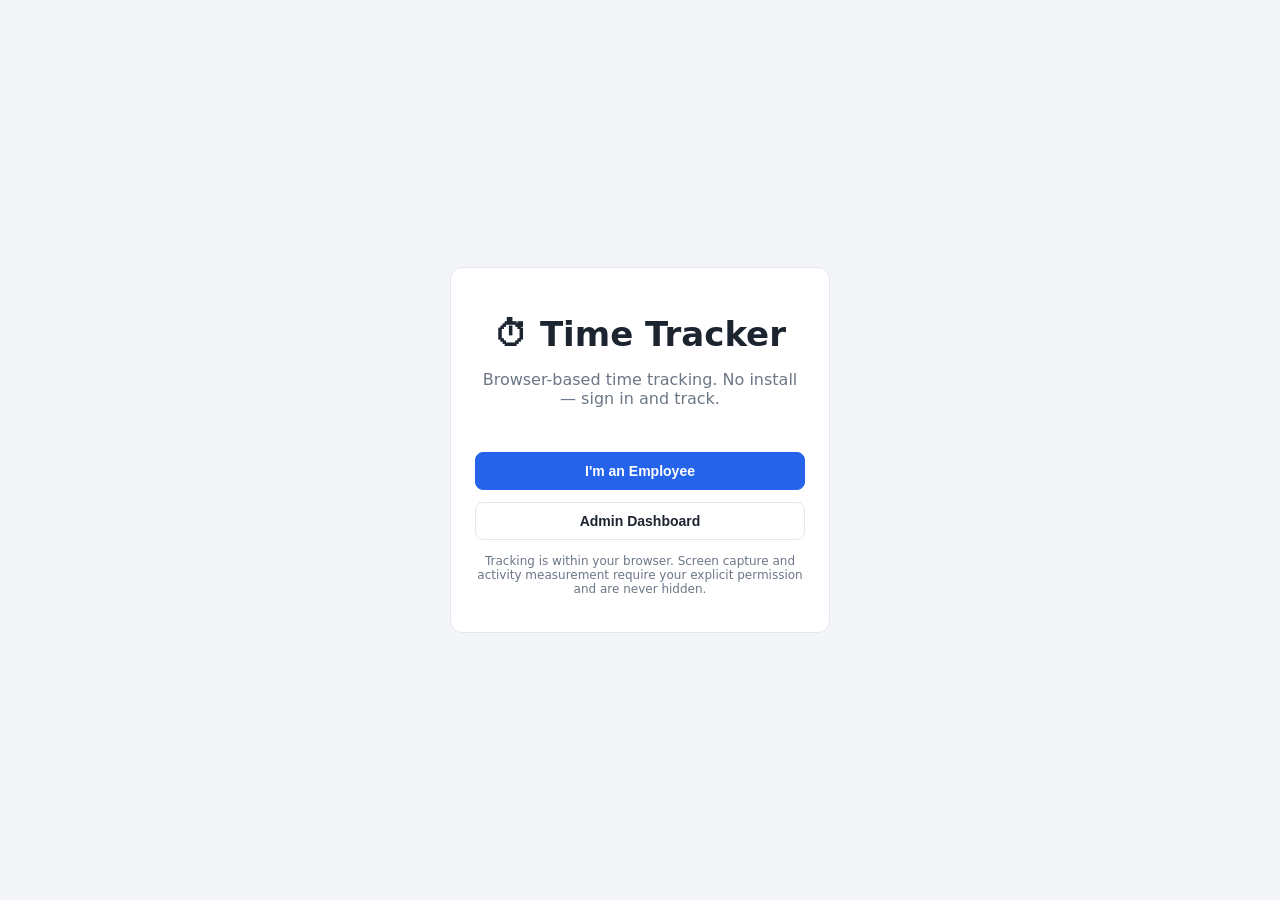
==== index.html @ 4f677f4e "Time Tracker: browser-based Hubstaff-inspired app (employee + admin, GAS backend, demo mode)" ====
<!DOCTYPE html>
<html lang="en">
<head>
<meta charset="UTF-8" />
<meta name="viewport" content="width=device-width, initial-scale=1.0" />
<title>Time Tracker</title>
<link rel="stylesheet" href="css/style.css" />
<style>
  .land { min-height: 100vh; display: flex; flex-direction: column; align-items: center; justify-content: center; text-align: center; padding: 24px; }
  .land h1 { font-size: 34px; margin-bottom: 6px; }
  .land .lead { color: var(--muted); margin-bottom: 32px; }
  .land .card { max-width: 380px; }
  .land .btn { width: 100%; margin-top: 12px; }
</style>
</head>
<body>
<div class="land">
  <div class="card">
    <h1>⏱ <span id="appName"></span></h1>
    <p class="lead">Browser-based time tracking. No install — sign in and track.</p>
    <button class="btn primary" onclick="location.href='employee.html'">I'm an Employee</button>
    <button class="btn" onclick="location.href='admin.html'">Admin Dashboard</button>
    <p class="hint">Tracking is within your browser. Screen capture and activity measurement
    require your explicit permission and are never hidden.</p>
  </div>
</div>
<script src="js/config.js"></script>
<script>document.getElementById('appName').textContent = window.TT_CONFIG.APP_NAME;</script>
</body>
</html>
---- css/style.css ----
:root {
  --bg: #f3f5f8;
  --card: #ffffff;
  --border: #e3e7ee;
  --text: #1c2430;
  --muted: #6b7686;
  --primary: #2563eb;
  --primary-d: #1d4ed8;
  --ok: #16a34a;
  --warn: #d97706;
  --danger: #dc2626;
  --radius: 12px;
}
* { box-sizing: border-box; }
body {
  margin: 0; font-family: "Segoe UI", system-ui, -apple-system, sans-serif;
  background: var(--bg); color: var(--text);
}
.hidden { display: none !important; }
.view { min-height: 100vh; }

.demo-banner {
  background: #fff4d6; color: #7a5b00; padding: 8px 16px; font-size: 13px;
  border-bottom: 1px solid #f0dfa0; text-align: center;
}

/* cards */
.card {
  background: var(--card); border: 1px solid var(--border); border-radius: var(--radius);
  padding: 24px;
}
.login-card { max-width: 360px; margin: 8vh auto; }
.brand { font-size: 26px; margin: 0 0 4px; }
.sub { color: var(--muted); margin: 0 0 20px; }
.hint { color: var(--muted); font-size: 12px; margin-top: 14px; }

/* form */
label { display: block; margin-bottom: 14px; font-size: 13px; font-weight: 600; color: var(--muted); }
label.checkline { display: flex; align-items: center; gap: 8px; font-weight: 500; }
input, select {
  width: 100%; padding: 10px 12px; margin-top: 5px; border: 1px solid var(--border);
  border-radius: 8px; font-size: 14px;
}
input:focus, select:focus { outline: 2px solid var(--primary); outline-offset: 1px; }
input[type="date"] { width: auto; margin-top: 0; }
.checkline input { width: auto; margin: 0; }

/* buttons */
.btn {
  border: 1px solid var(--border); background: var(--card); color: var(--text);
  padding: 10px 16px; border-radius: 8px; font-size: 14px; cursor: pointer; font-weight: 600;
  transition: background .15s, border-color .15s;
}
.btn:hover { background: #f6f8fb; }
.btn.primary { background: var(--primary); border-color: var(--primary); color: #fff; }
.btn.primary:hover { background: var(--primary-d); }
.btn.danger { background: var(--danger); border-color: var(--danger); color: #fff; }
.btn.warn { background: var(--warn); border-color: var(--warn); color: #fff; }
.btn.accent { background: var(--primary); border-color: var(--primary); color: #fff; }
.btn.ghost { background: transparent; border-color: transparent; color: var(--muted); }
.btn.block { width: 100%; }
.btn-row { display: flex; gap: 10px; flex-wrap: wrap; margin-top: 14px; align-items: center; }
.btn-row-inline { display: flex; gap: 8px; flex-wrap: wrap; margin: 10px 0; }
.btn:disabled { opacity: .5; cursor: not-allowed; }

.select { max-width: 260px; }

/* messages */
.msg { font-size: 13px; margin-top: 10px; }
.msg.error { color: var(--danger); }
.msg.ok { color: var(--ok); }

/* Pills */
.pill {
  display: inline-block; padding: 4px 12px; border-radius: 999px; font-size: 12px;
  background: #eef1f5; color: var(--muted); font-weight: 600; border: 1px solid var(--border);
}
.p-ok { background: #e7f6ec; color: var(--ok); border-color: #bcdcc6; }
.p-warn { background: #fdf3e3; color: var(--warn); border-color: #f2d9a8; }
.p-muted { background: #eef1f5; color: var(--muted); }

.badge { display: inline-block; padding: 2px 9px; border-radius: 999px; font-size: 12px; font-weight: 600; }
.b-ok { background: #e7f6ec; color: var(--ok); }
.b-warn { background: #fdf3e3; color: var(--warn); }
.b-muted { background: #eef1f5; color: var(--muted); }

/* Employee header */
.employee-bg { background: linear-gradient(180deg, #0f1b30 0%, var(--bg) 30%); }
.tracker-header {
  display: flex; justify-content: space-between; align-items: center;
  padding: 16px 24px; color: #fff;
}
.tracker-header .logo { font-size: 18px; font-weight: 700; }
.header-right { display: flex; gap: 10px; align-items: center; }
.employee-bg .pill { background: rgba(255,255,255,.12); color: #fff; border-color: rgba(255,255,255,.2); }
.employee-bg .p-ok { background: #123; }

.tracker-main { max-width: 780px; margin: 0 auto; padding: 16px 24px 60px; }

.hero-card { text-align: center; }
.timer-display {
  font-size: 56px; font-weight: 300; font-variant-numeric: tabular-nums; letter-spacing: 2px;
}
.timer-labels { display: flex; gap: 22px; justify-content: center; flex-wrap: wrap; color: var(--muted); font-size: 13px; margin-top: 8px; }
.stat-inline b { color: var(--text); }
.idle-on b, .idle-on { color: var(--warn); }
.controls { margin-top: 24px; }
.controls .btn-row { justify-content: center; }
.capture-card { margin-top: 16px; }

.preview-video { width: 100%; max-width: 320px; border-radius: 8px; border: 2px solid var(--primary); margin-bottom: 8px; }

/* Admin */
.dash-main { max-width: 1120px; margin: 0 auto; padding: 20px 24px 80px; }
.kpi-row { display: grid; grid-template-columns: repeat(auto-fit, minmax(140px,1fr)); gap: 14px; margin-bottom: 18px; }
.kpi { background: var(--card); border: 1px solid var(--border); border-radius: var(--radius); padding: 18px; text-align: center; }
.kpi-num { display: block; font-size: 30px; font-weight: 700; }
.kpi-lab { color: var(--muted); font-size: 13px; }

.filter-card { display: flex; gap: 12px; flex-wrap: wrap; align-items: end; margin-bottom: 14px; }
.filter-card select, .filter-card input { width: auto; margin-top: 0; }

.tabs { display: flex; gap: 4px; border-bottom: 2px solid var(--border); margin-bottom: 18px; flex-wrap: wrap; }
.tab { border: none; background: none; padding: 10px 14px; font-size: 14px; font-weight: 600; color: var(--muted); cursor: pointer; border-bottom: 2px solid transparent; margin-bottom: -2px; }
.tab.active { color: var(--primary); border-bottom-color: var(--primary); }

.table-wrap { overflow-x: auto; background: var(--card); border: 1px solid var(--border); border-radius: var(--radius); }
table { width: 100%; border-collapse: collapse; font-size: 13px; }
th, td { padding: 9px 12px; text-align: left; border-bottom: 1px solid var(--border); white-space: nowrap; }
th { color: var(--muted); font-weight: 600; font-size: 12px; text-transform: uppercase; letter-spacing: .3px; }
tbody tr:hover { background: #f8fafc; }
h2 { margin: 22px 0 10px; font-size: 18px; }

.gallery { display: grid; grid-template-columns: repeat(auto-fill, minmax(200px,1fr)); gap: 14px; }
.shot { margin: 0; background: var(--card); border: 1px solid var(--border); border-radius: var(--radius); overflow: hidden; }
.shot-img img { width: 100%; display: block; }
.shot-empty { display: block; padding: 30px 10px; color: var(--muted); font-size: 12px; text-align: center; }
.shot figcaption { padding: 8px; font-size: 12px; color: var(--muted); }

.project { background: var(--card); border: 1px solid var(--border); border-radius: var(--radius); padding: 14px 18px; margin-bottom: 10px; }
.project h4 { margin: 0 0 8px; }
.project ul { margin: 0; padding-left: 18px; }
.muted { color: var(--muted); }
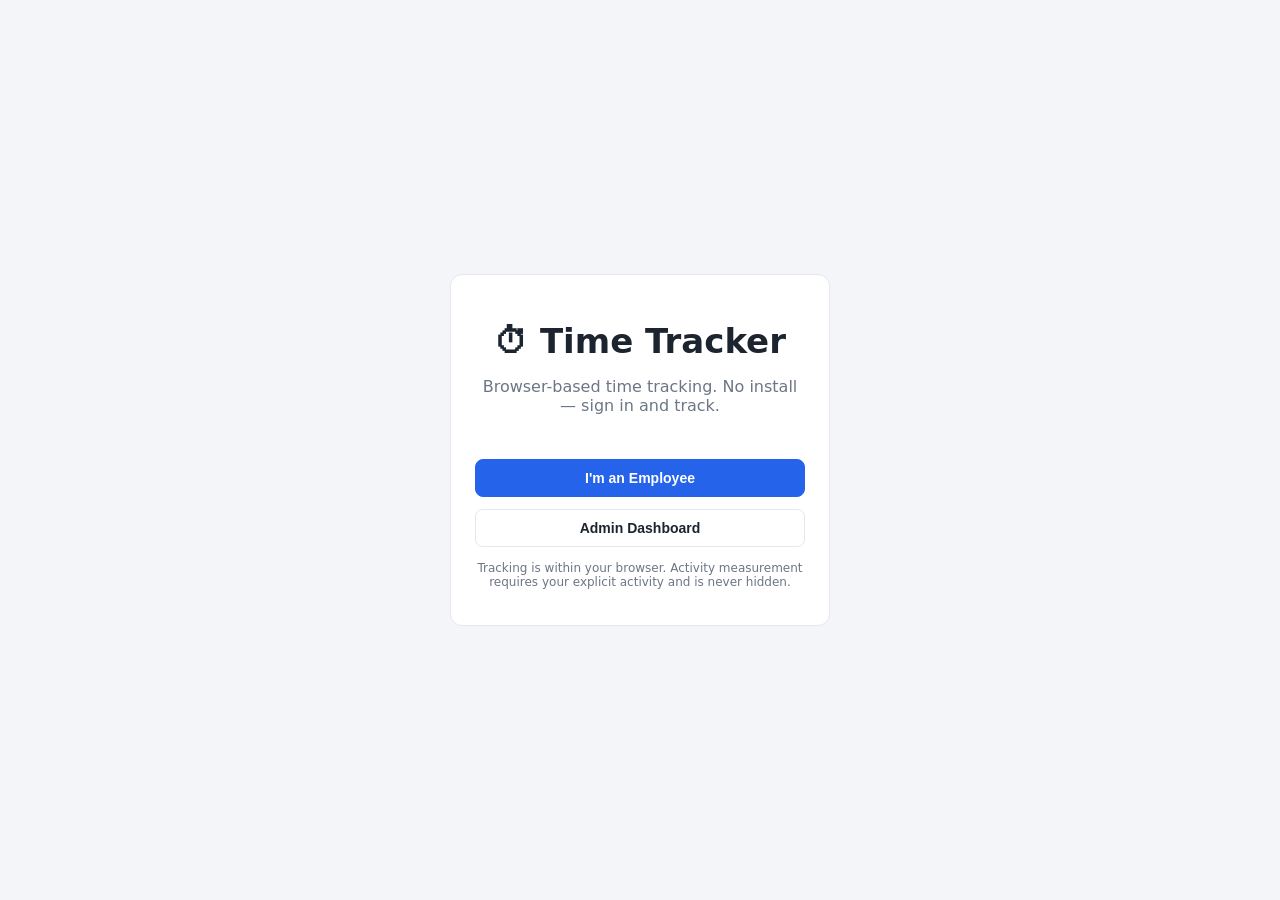
==== commit 5d9474b8: "Remove screenshot feature entirely: delete screenshot.js, drop Screenshots page/nav/config/gallery/a" ====
--- a/index.html
+++ b/index.html
@@ -20,8 +20,8 @@
     <p class="lead">Browser-based time tracking. No install — sign in and track.</p>
     <button class="btn primary" onclick="location.href='employee.html'">I'm an Employee</button>
     <button class="btn" onclick="location.href='admin.html'">Admin Dashboard</button>
-    <p class="hint">Tracking is within your browser. Screen capture and activity measurement
-    require your explicit permission and are never hidden.</p>
+    <p class="hint">Tracking is within your browser. Activity measurement requires
+    your explicit activity and is never hidden.</p>
   </div>
 </div>
 <script src="js/config.js"></script>
--- a/css/style.css
+++ b/css/style.css
@@ -106,9 +106,6 @@
 .idle-on b, .idle-on { color: var(--warn); }
 .controls { margin-top: 24px; }
 .controls .btn-row { justify-content: center; }
-.capture-card { margin-top: 16px; }
-
-.preview-video { width: 100%; max-width: 320px; border-radius: 8px; border: 2px solid var(--primary); margin-bottom: 8px; }
 
 /* Admin */
 .dash-main { max-width: 1120px; margin: 0 auto; padding: 20px 24px 80px; }
@@ -132,12 +129,142 @@
 h2 { margin: 22px 0 10px; font-size: 18px; }
 
 .gallery { display: grid; grid-template-columns: repeat(auto-fill, minmax(200px,1fr)); gap: 14px; }
-.shot { margin: 0; background: var(--card); border: 1px solid var(--border); border-radius: var(--radius); overflow: hidden; }
-.shot-img img { width: 100%; display: block; }
-.shot-empty { display: block; padding: 30px 10px; color: var(--muted); font-size: 12px; text-align: center; }
-.shot figcaption { padding: 8px; font-size: 12px; color: var(--muted); }
 
 .project { background: var(--card); border: 1px solid var(--border); border-radius: var(--radius); padding: 14px 18px; margin-bottom: 10px; }
 .project h4 { margin: 0 0 8px; }
 .project ul { margin: 0; padding-left: 18px; }
 .muted { color: var(--muted); }
+
+/* ============ ADMIN DASHBOARD (hubstaff-style shell) ============ */
+.app-shell { display: flex; min-height: 100vh; }
+.sidebar {
+  width: 240px; background: #0f1b30; color: #dbe4f0; flex-shrink: 0;
+  display: flex; flex-direction: column; position: sticky; top: 0; height: 100vh;
+}
+.sidebar-brand { padding: 20px 20px 14px; font-size: 17px; color: #fff; }
+.sidebar-nav { flex: 1; padding: 6px 10px; overflow-y: auto; }
+.nav-item { display: block; padding: 10px 14px; border-radius: 8px; color: #c3cede; text-decoration: none; font-size: 14px; cursor: pointer; margin-bottom: 2px; }
+.nav-item:hover { background: rgba(255,255,255,.08); color: #fff; }
+.sidebar-footer { padding: 14px; border-top: 1px solid rgba(255,255,255,.12); }
+.saddle-ghost { color: #c3cede; }
+.main { flex: 1; min-width: 0; display: flex; flex-direction: column; }
+.main-head { display: flex; justify-content: space-between; align-items: center; padding: 18px 24px; background: var(--card); border-bottom: 1px solid var(--border); position: sticky; top: 0; z-index: 5; }
+.main-head h1 { margin: 0; font-size: 22px; }
+.head-filters { display: flex; gap: 8px; flex-wrap: wrap; align-items: center; }
+.head-filters select, .head-filters input { width: auto; margin: 0; }
+.page-body { padding: 20px 24px 60px; }
+.sec { margin: 22px 0 10px; font-size: 18px; }
+.kpi-row2 { display: grid; grid-template-columns: repeat(auto-fit, minmax(150px,1fr)); gap: 12px; margin-bottom: 6px; }
+.kpi-row2 .kpi { padding: 14px; }
+.clickable-emp { cursor: pointer; }
+.clickable-emp:hover { background: #eef3fb; }
+.emp-edit { display: grid; grid-template-columns: repeat(auto-fit,minmax(150px,1fr)); gap: 12px; margin: 14px 0; align-items: end; }
+.card-inline { background: #f8fafc; border: 1px solid var(--border); border-radius: var(--radius); padding: 16px; }
+.emp-edit label { margin: 0; }
+.emp-edit button { height: 42px; }
+.team-head { display: flex; justify-content: space-between; align-items: center; }
+.team-head h4 { margin: 0 0 8px; }
+.team-head .badge { margin: 0; }
+.emp-detail { margin-top: 20px; }
+.proj-grid { display: grid; grid-template-columns: repeat(auto-fill, minmax(260px,1fr)); gap: 12px; }
+.proj-grid .project { margin: 0; }
+.cal { font-size: 11px; text-align: center; color: #4b5563; min-width: 44px; }
+.cal-empty { background: #f6f8fb; }
+.on-on_time { background: #e7f6ec; }
+.on-late { background: #fdf3e3; }
+.on-missed_shift, .on-absent { background: #fbe6e6; }
+.on-abandoned { background: #f3d9d9; }
+.on-early_departure { background: #fdf3e3; }
+.on-overtime { background: #e7f0fd; }
+.sched-wrap { overflow-x: auto; }
+.lbl { color: var(--primary); cursor: pointer; text-decoration: underline; font-size: 12px; }
+
+/* ===== Schedule editor (Hubstaff-style) ===== */
+.sched-toolbar { display: flex; gap: 10px; align-items: center; margin-bottom: 12px; flex-wrap: wrap; }
+.sched-range { font-size: 14px; font-weight: 600; }
+.sched-form { margin-bottom: 16px; }
+.sched-form h3 { margin: 0 0 10px; }
+.sched-form-grid { display: grid; grid-template-columns: repeat(auto-fit, minmax(140px,1fr)); gap: 12px; }
+.sched-form-grid label { margin: 0; }
+.sched-grid { border-collapse: separate; border-spacing: 2px; min-width: 860px; }
+.sched-grid th { text-align: center; font-size: 12px; font-weight: 700; text-transform: none; letter-spacing: 0; }
+.sched-grid .cal-day { font-size: 18px; color: var(--text); }
+.cal-emp { min-width: 150px; font-weight: 600; position: sticky; left: 0; background: var(--card); z-index: 1; }
+.cal { min-width: 96px; padding: 2px; vertical-align: top; height: 68px; }
+figcaption.cal-empty, .cal-empty { }
+.no-sched { background: #f6f8fb; }
+.shift-block {
+  background: #e3ecfb; border: 1px solid #bfd2f5; border-left: 3px solid var(--primary);
+  border-radius: 6px; padding: 4px 6px; font-size: 11px;
+}
+.shift-block.weekend { background: #ede9fe; border: 1px solid #ddd0fb; border-left: 3px solid #7c3aed; }
+.shift-time { font-weight: 700; color: var(--text); }
+.shift-brk { color: var(--muted); }
+.shift-actions { display: flex; gap: 8px; align-items: center; margin-top: 3px; flex-wrap: wrap; }
+.shift-actions .lbl { font-size: 11px; margin: 0; }
+
+/* project / task editing */
+.task-item { display: flex; justify-content: space-between; align-items: center; gap: 8px; padding: 2px 0; }
+.task-actions { display: flex; gap: 8px; align-items: center; }
+.task-actions .lbl { margin: 0; }
+.new-task-input, .sched-form-grid input { margin-top: 0; }
+.team-head .btn-row-inline .btn { margin: 0; }
+.project .btn-row-inline input { margin: 0; vertical-align: middle; }
+.project .btn-row-inline .btn { margin: 0; vertical-align: middle; }
+
+/* break UI */
+.break-picker { display: flex; gap: 8px; flex-wrap: wrap; margin: 6px 0 4px; }
+.break-opt { flex: 1; min-width: 120px; }
+.break-status { margin: 8px 0; font-size: 14px; }
+.break-countdown { font-size: 28px; font-weight: 300; color: var(--ok); padding: 8px 0; cursor: pointer; font-variant-numeric: tabular-nums; }
+.break-countdown.warn { color: var(--warn); }
+.break-countdown.over { color: var(--danger); }
+.break-remaining { font-size: 12px; margin-top: 6px; }
+
+@media (max-width: 860px) {
+  .app-shell { flex-direction: column; }
+  .sidebar { width: 100%; height: auto; position: static; flex-direction: row; flex-wrap: wrap; align-items: center; }
+  .sidebar-brand { flex: 1; padding: 12px 14px; }
+  .sidebar-nav { display: flex; flex-wrap: wrap; padding: 4px 8px; }
+  .nav-item { margin: 2px; padding: 6px 10px; font-size: 13px; }
+  .sidebar-footer { padding: 8px; border-top: none; }
+  .main-head { position: static; flex-wrap: wrap; gap: 8px; }
+}
+
+/* ===== Supabase auth overlay (same login as Team Dashboard) ===== */
+.auth-overlay {
+  position: fixed; inset: 0; z-index: 9999; display: flex; align-items: center;
+  justify-content: center; background: linear-gradient(160deg, #0f1b30 0%, #26324a 100%);
+  font-family: inherit;
+}
+.auth-card {
+  background: #fff; border-radius: 16px; padding: 32px 28px; max-width: 400px; width: 90%;
+  box-shadow: 0 20px 60px rgba(0,0,0,.25); text-align: center; box-sizing: border-box;
+}
+.auth-title { font-size: 22px; font-weight: 800; color: #1c2430; margin-bottom: 4px; }
+.auth-sub { font-size: 13px; color: var(--muted); margin-bottom: 20px; }
+.auth-card input {
+  width: 100%; padding: 12px 14px; border: 1.5px solid #c9d4e5; border-radius: 10px;
+  font-size: 14px; margin-bottom: 10px; box-sizing: border-box;
+}
+.auth-card input:focus { outline: none; border-color: var(--primary); }
+.auth-card #authSend {
+  width: 100%; padding: 12px; border: none; border-radius: 10px;
+  background: var(--primary); color: #fff; font-weight: 700; font-size: 14px; cursor: pointer;
+}
+.auth-card #authSend:hover { background: var(--primary-d); }
+.auth-card #authSend:disabled { opacity: .6; cursor: not-allowed; }
+.auth-card .auth-reset {
+  background: none; border: none; color: var(--primary); font-size: 13px;
+  font-weight: 600; cursor: pointer; margin-top: 12px; display: block; width: 100%;
+}
+.auth-card .auth-reset:disabled { opacity: .6; }
+.auth-card .auth-msg { margin-top: 12px; font-size: 13px; color: #6b7280; min-height: 18px; white-space: pre-line; }
+.auth-divider { display: flex; align-items: center; gap: 10px; color: var(--muted); font-size: 12px; margin: 12px 0 4px; }
+.auth-divider::before, .auth-divider::after { content: ""; flex: 1; height: 1px; background: var(--border); }
+.auth-card #authSend { margin-top: 12px; }
+.auth-card #recoverySave {
+  width: 100%; padding: 12px; border: none; border-radius: 10px;
+  background: var(--ok); color: #fff; font-weight: 700; font-size: 14px; cursor: pointer; margin-top: 4px;
+}
+.auth-card #recoverySave:disabled { opacity: .6; }
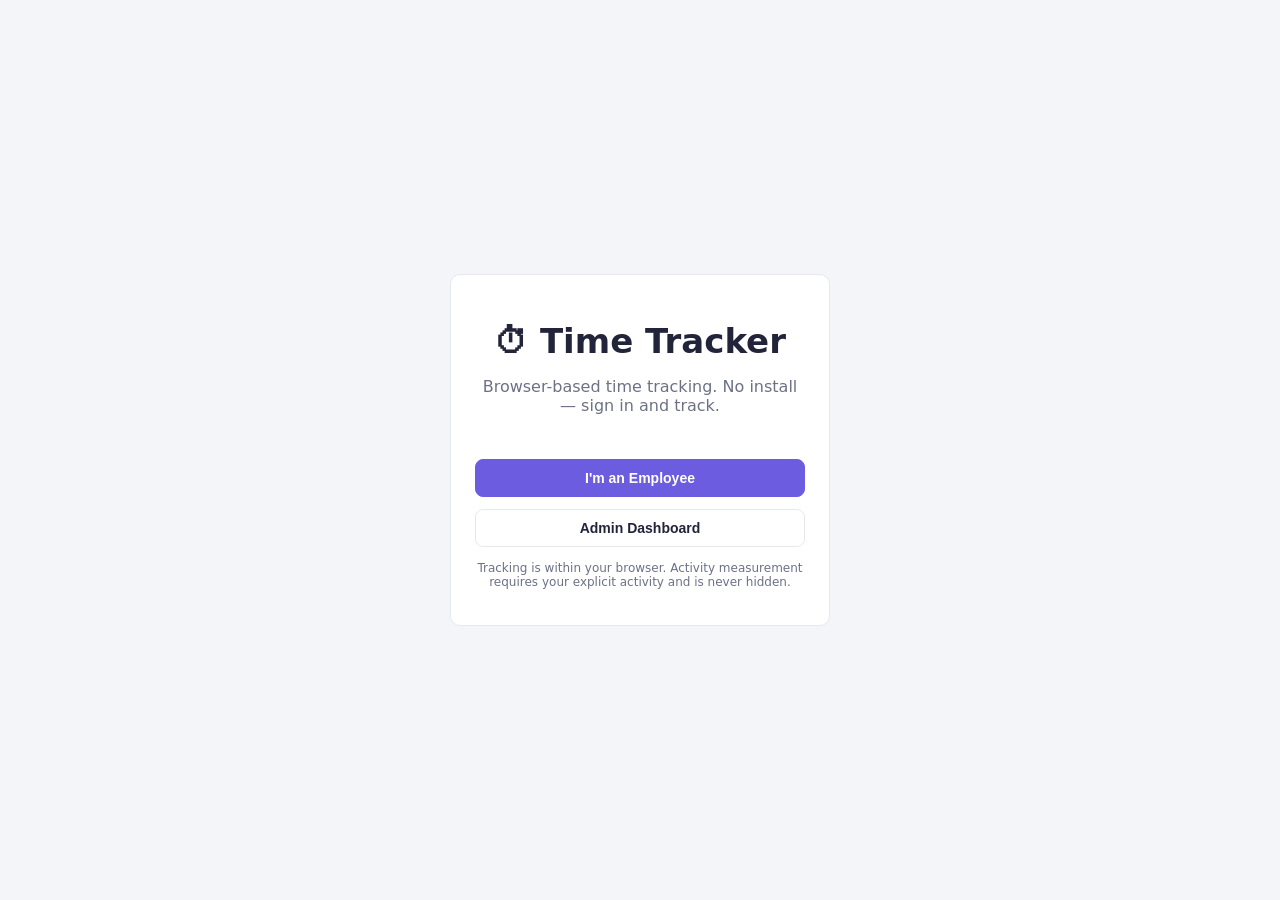
==== commit 6e4b2fb9: "Hubstaff-style UI retheme: dark slate sidebar with violet active indicator, Hubstaff violet (#6c5ce0" ====
--- a/index.html
+++ b/index.html
@@ -24,7 +24,7 @@
     your explicit activity and is never hidden.</p>
   </div>
 </div>
-<script src="js/config.js"></script>
+<script src="js/config.js?v=5b02534"></script>
 <script>document.getElementById('appName').textContent = window.TT_CONFIG.APP_NAME;</script>
 </body>
 </html>
--- a/css/style.css
+++ b/css/style.css
@@ -1,15 +1,19 @@
 :root {
   --bg: #f3f5f8;
   --card: #ffffff;
-  --border: #e3e7ee;
-  --text: #1c2430;
-  --muted: #6b7686;
-  --primary: #2563eb;
-  --primary-d: #1d4ed8;
+  --border: #e5e8ef;
+  --text: #22243a;
+  --muted: #6c7186;
+  --primary: #6c5ce0;      /* Hubstaff violet */
+  --primary-d: #5146b8;
+  --primary-tint: #ece9fb;
   --ok: #16a34a;
-  --warn: #d97706;
-  --danger: #dc2626;
-  --radius: 12px;
+  --warn: #e78a18;
+  --danger: #dd3d3d;
+  --sidebar-bg: #23212e;   /* Hubstaff dark sidebar */
+  --sidebar-bg2: #1d1b26;
+  --sidebar-text: #c9c7d6;
+  --radius: 10px;
 }
 * { box-sizing: border-box; }
 body {
@@ -85,7 +89,7 @@
 .b-muted { background: #eef1f5; color: var(--muted); }
 
 /* Employee header */
-.employee-bg { background: linear-gradient(180deg, #0f1b30 0%, var(--bg) 30%); }
+.employee-bg { background: linear-gradient(180deg, #2a2740 0%, var(--bg) 32%); }
 .tracker-header {
   display: flex; justify-content: space-between; align-items: center;
   padding: 16px 24px; color: #fff;
@@ -109,10 +113,11 @@
 
 /* Admin */
 .dash-main { max-width: 1120px; margin: 0 auto; padding: 20px 24px 80px; }
-.kpi-row { display: grid; grid-template-columns: repeat(auto-fit, minmax(140px,1fr)); gap: 14px; margin-bottom: 18px; }
-.kpi { background: var(--card); border: 1px solid var(--border); border-radius: var(--radius); padding: 18px; text-align: center; }
-.kpi-num { display: block; font-size: 30px; font-weight: 700; }
-.kpi-lab { color: var(--muted); font-size: 13px; }
+.kpi-row { display: grid; grid-template-columns: repeat(auto-fit, minmax(150px,1fr)); gap: 14px; margin-bottom: 18px; }
+.kpi { background: var(--card); border: 1px solid var(--border); border-radius: var(--radius); padding: 18px; text-align: left; }
+.kpi-num { display: block; font-size: 26px; font-weight: 700; letter-spacing: -.3px; }
+.kpi-num small { font-size: 14px; font-weight: 600; color: var(--muted); }
+.kpi-lab { color: var(--muted); font-size: 12px; font-weight: 600; text-transform: uppercase; letter-spacing: .4px; margin-top: 4px; }
 
 .filter-card { display: flex; gap: 12px; flex-wrap: wrap; align-items: end; margin-bottom: 14px; }
 .filter-card select, .filter-card input { width: auto; margin-top: 0; }
@@ -138,15 +143,24 @@
 /* ============ ADMIN DASHBOARD (hubstaff-style shell) ============ */
 .app-shell { display: flex; min-height: 100vh; }
 .sidebar {
-  width: 240px; background: #0f1b30; color: #dbe4f0; flex-shrink: 0;
+  width: 236px; background: var(--sidebar-bg); color: var(--sidebar-text); flex-shrink: 0;
   display: flex; flex-direction: column; position: sticky; top: 0; height: 100vh;
 }
-.sidebar-brand { padding: 20px 20px 14px; font-size: 17px; color: #fff; }
-.sidebar-nav { flex: 1; padding: 6px 10px; overflow-y: auto; }
-.nav-item { display: block; padding: 10px 14px; border-radius: 8px; color: #c3cede; text-decoration: none; font-size: 14px; cursor: pointer; margin-bottom: 2px; }
-.nav-item:hover { background: rgba(255,255,255,.08); color: #fff; }
-.sidebar-footer { padding: 14px; border-top: 1px solid rgba(255,255,255,.12); }
-.saddle-ghost { color: #c3cede; }
+.sidebar-brand { padding: 22px 20px 16px; font-size: 17px; color: #fff; display: flex; align-items: center; gap: 10px; }
+.sidebar-brand b { letter-spacing: .2px; }
+.sidebar-nav { flex: 1; padding: 4px 12px; overflow-y: auto; display: flex; flex-direction: column; gap: 2px; }
+.nav-item {
+  display: flex; align-items: center; gap: 12px; padding: 11px 12px; border-radius: 8px;
+  color: var(--sidebar-text); text-decoration: none; font-size: 14px; font-weight: 500;
+  cursor: pointer; transition: background .12s, color .12s;
+}
+.nav-item:hover { background: rgba(255,255,255,.07); color: #fff; }
+/* active nav: violet indicator (in-page JS sets font-weight 700 on the current item) */
+.nav-item[style*="font-weight: 700"], .nav-item[style*="font-weight:700"] {
+  background: rgba(108,92,224,.16); color: #fff;
+  box-shadow: inset 3px 0 0 var(--primary);
+}
+.sidebar-footer { padding: 14px 12px; border-top: 1px solid rgba(255,255,255,.08); }
 .main { flex: 1; min-width: 0; display: flex; flex-direction: column; }
 .main-head { display: flex; justify-content: space-between; align-items: center; padding: 18px 24px; background: var(--card); border-bottom: 1px solid var(--border); position: sticky; top: 0; z-index: 5; }
 .main-head h1 { margin: 0; font-size: 22px; }
@@ -194,10 +208,10 @@
 figcaption.cal-empty, .cal-empty { }
 .no-sched { background: #f6f8fb; }
 .shift-block {
-  background: #e3ecfb; border: 1px solid #bfd2f5; border-left: 3px solid var(--primary);
+  background: var(--primary-tint); border: 1px solid #d8d2f4; border-left: 3px solid var(--primary);
   border-radius: 6px; padding: 4px 6px; font-size: 11px;
 }
-.shift-block.weekend { background: #ede9fe; border: 1px solid #ddd0fb; border-left: 3px solid #7c3aed; }
+.shift-block.weekend { background: #f0edfe; border: 1px solid #ddd0fb; border-left: 3px solid #7c3aed; }
 .shift-time { font-weight: 700; color: var(--text); }
 .shift-brk { color: var(--muted); }
 .shift-actions { display: flex; gap: 8px; align-items: center; margin-top: 3px; flex-wrap: wrap; }
@@ -234,7 +248,7 @@
 /* ===== Supabase auth overlay (same login as Team Dashboard) ===== */
 .auth-overlay {
   position: fixed; inset: 0; z-index: 9999; display: flex; align-items: center;
-  justify-content: center; background: linear-gradient(160deg, #0f1b30 0%, #26324a 100%);
+  justify-content: center; background: linear-gradient(160deg, var(--sidebar-bg2) 0%, var(--sidebar-bg) 100%);
   font-family: inherit;
 }
 .auth-card {
